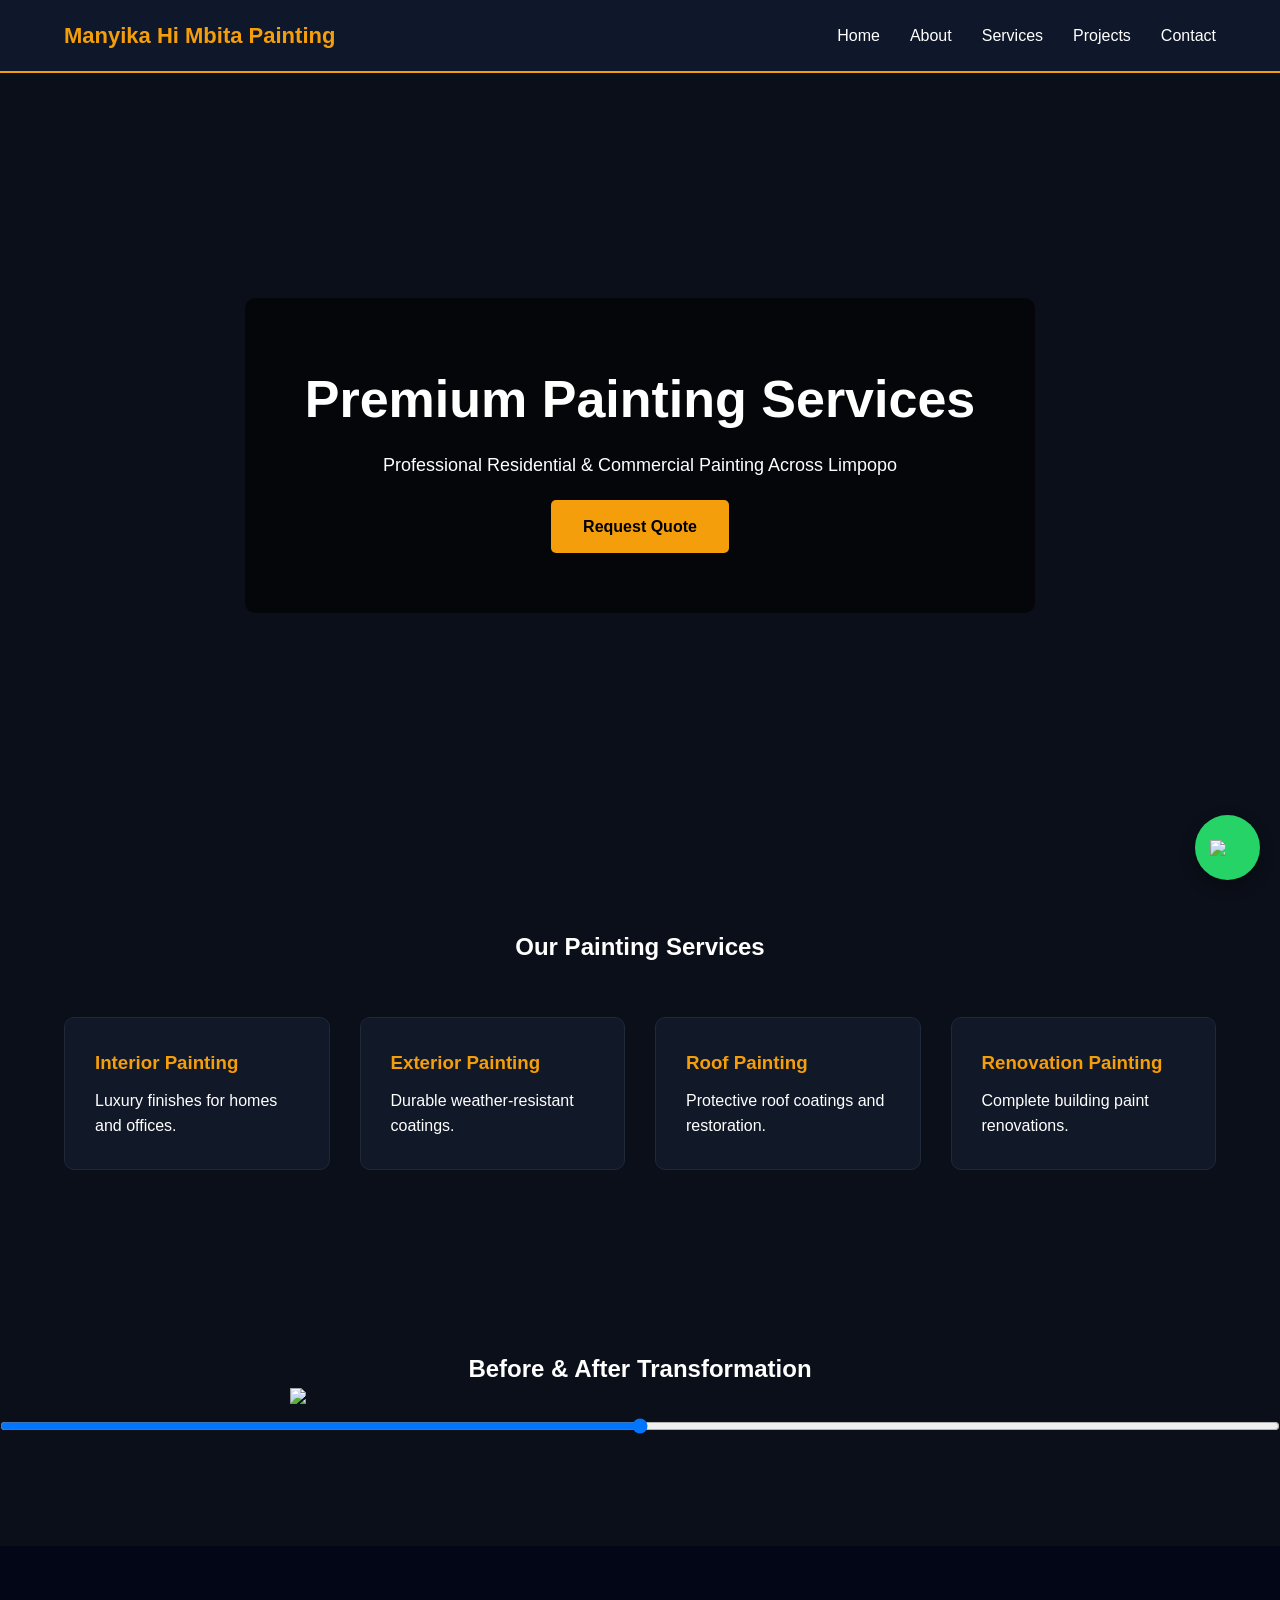
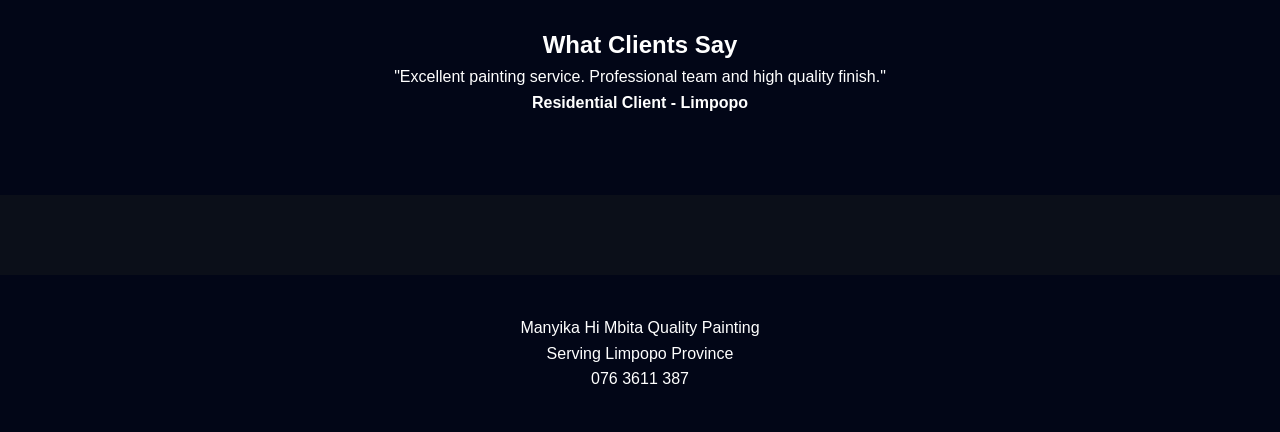
==== index.html @ df57f6c4 "Create index.html" ====
<!DOCTYPE html>
<html>
<head>

<title>Manyika Hi Mbita Quality Painting</title>
<link rel="stylesheet" href="style.css">


</head>

<body>

<header>

<div class="container">

<nav>

<div class="logo">Manyika Hi Mbita Painting</div>

<ul>

<li><a href="index.html">Home</a></li>
<li><a href="about.html">About</a></li>
<li><a href="services.html">Services</a></li>
<li><a href="projects.html">Projects</a></li>
<li><a href="contact.html">Contact</a></li>

</ul>

</nav>

</div>

</header>


<section class="hero">

<div class="hero-overlay">

<h1>Premium Painting Services</h1>

<p>Professional Residential & Commercial Painting Across Limpopo</p>

<a href="contact.html" class="btn">Request Quote</a>

</div>

</section>


<section class="services container">

<h2>Our Painting Services</h2>

<div class="grid">

<div class="card">
<h3>Interior Painting</h3>
<p>Luxury finishes for homes and offices.</p>
</div>

<div class="card">
<h3>Exterior Painting</h3>
<p>Durable weather-resistant coatings.</p>
</div>

<div class="card">
<h3>Roof Painting</h3>
<p>Protective roof coatings and restoration.</p>
</div>

<div class="card">
<h3>Renovation Painting</h3>
<p>Complete building paint renovations.</p>
</div>

</div>

</section>


<section class="before-after">

<h2>Before & After Transformation</h2>

<div class="compare">

<img src="https://images.unsplash.com/photo-1600607688969-a5bfcd646154">

<div class="overlay" id="overlay">

<img src="https://images.unsplash.com/photo-1562259949-e8e7689d7828">

</div>

</div>

<input type="range" min="0" max="100" value="50" id="slider" class="slider" oninput="slide()">

</section>


<section class="testimonials">

<h2>What Clients Say</h2>

<div class="testimonial">

<p>
"Excellent painting service. Professional team and high quality finish."
</p>

<strong>Residential Client - Limpopo</strong>

</div>

</section>


<footer>

<p>Manyika Hi Mbita Quality Painting</p>

<p>Serving Limpopo Province</p>

<p>076 3611 387</p>

</footer>


<div class="lightbox" id="lightbox" onclick="closeLightbox()">
<img id="lightbox-img">
</div>


<a class="whatsapp" href="https://wa.me/27763611387">

<img src="https://cdn-icons-png.flaticon.com/512/733/733585.png">

</a>

<script src="script.js"></script>
</body>
</html>
---- style.css ----
*{
margin:0;
padding:0;
box-sizing:border-box;
font-family:'Poppins',sans-serif;
scroll-behavior:smooth;
}

body{
background:#0b0f19;
color:white;
line-height:1.6;
}

.container{
width:90%;
max-width:1200px;
margin:auto;
}

/* NAVBAR */

header{
background:#0f172a;
position:sticky;
top:0;
z-index:1000;
border-bottom:2px solid #f59e0b;
}

nav{
display:flex;
justify-content:space-between;
align-items:center;
padding:18px 0;
}

.logo{
font-size:22px;
font-weight:700;
color:#f59e0b;
}

nav ul{
display:flex;
gap:30px;
list-style:none;
}

nav a{
text-decoration:none;
color:white;
font-weight:500;
transition:0.3s;
}

nav a:hover{
color:#f59e0b;
}

/* HERO */

.hero{
height:85vh;
background:url("https://images.unsplash.com/photo-1503387762-592deb58ef4e") center/cover;
display:flex;
align-items:center;
justify-content:center;
text-align:center;
}

.hero-overlay{
background:rgba(0,0,0,0.6);
padding:60px;
border-radius:10px;
}

.hero h1{
font-size:52px;
margin-bottom:10px;
}

.hero p{
font-size:18px;
}

.btn{
display:inline-block;
margin-top:20px;
padding:14px 32px;
background:#f59e0b;
color:black;
font-weight:bold;
text-decoration:none;
border-radius:5px;
}

/* SERVICES */

.services{
padding:90px 0;
}

.services h2{
text-align:center;
margin-bottom:50px;
}

.grid{
display:grid;
grid-template-columns:repeat(auto-fit,minmax(250px,1fr));
gap:30px;
}

.card{
background:#111827;
padding:30px;
border-radius:10px;
transition:0.3s;
border:1px solid #1f2937;
}

.card:hover{
transform:translateY(-10px);
}

.card h3{
color:#f59e0b;
margin-bottom:10px;
}

/* BEFORE AFTER */

.before-after{
padding:90px 0;
text-align:center;
}

.compare{
position:relative;
width:100%;
max-width:700px;
margin:auto;
}

.compare img{
width:100%;
display:block;
}

.overlay{
position:absolute;
top:0;
left:0;
width:50%;
overflow:hidden;
}

.slider{
width:100%;
}

/* GALLERY */

.gallery{
padding:90px 0;
}

.gallery img{
width:100%;
border-radius:10px;
cursor:pointer;
transition:0.3s;
}

.gallery img:hover{
transform:scale(1.05);
}

.lightbox{
position:fixed;
top:0;
left:0;
width:100%;
height:100%;
background:rgba(0,0,0,0.9);
display:none;
align-items:center;
justify-content:center;
}

.lightbox img{
max-width:90%;
max-height:90%;
}

/* TESTIMONIALS */

.testimonials{
background:#020617;
padding:80px 0;
text-align:center;
}

.testimonial{
max-width:700px;
margin:auto;
}

/* CONTACT FORM */

form{
display:flex;
flex-direction:column;
gap:15px;
max-width:500px;
margin:auto;
}

input,textarea{
padding:14px;
border-radius:6px;
border:none;
}

button{
padding:14px;
background:#f59e0b;
border:none;
font-weight:bold;
cursor:pointer;
}

/* FOOTER */

footer{
background:#020617;
padding:40px;
text-align:center;
margin-top:80px;
}

/* WHATSAPP */

.whatsapp{
position:fixed;
bottom:20px;
right:20px;
width:65px;
height:65px;
background:#25D366;
border-radius:50%;
display:flex;
align-items:center;
justify-content:center;
box-shadow:0 6px 15px rgba(0,0,0,0.3);
}

.whatsapp img{
width:35px;
}
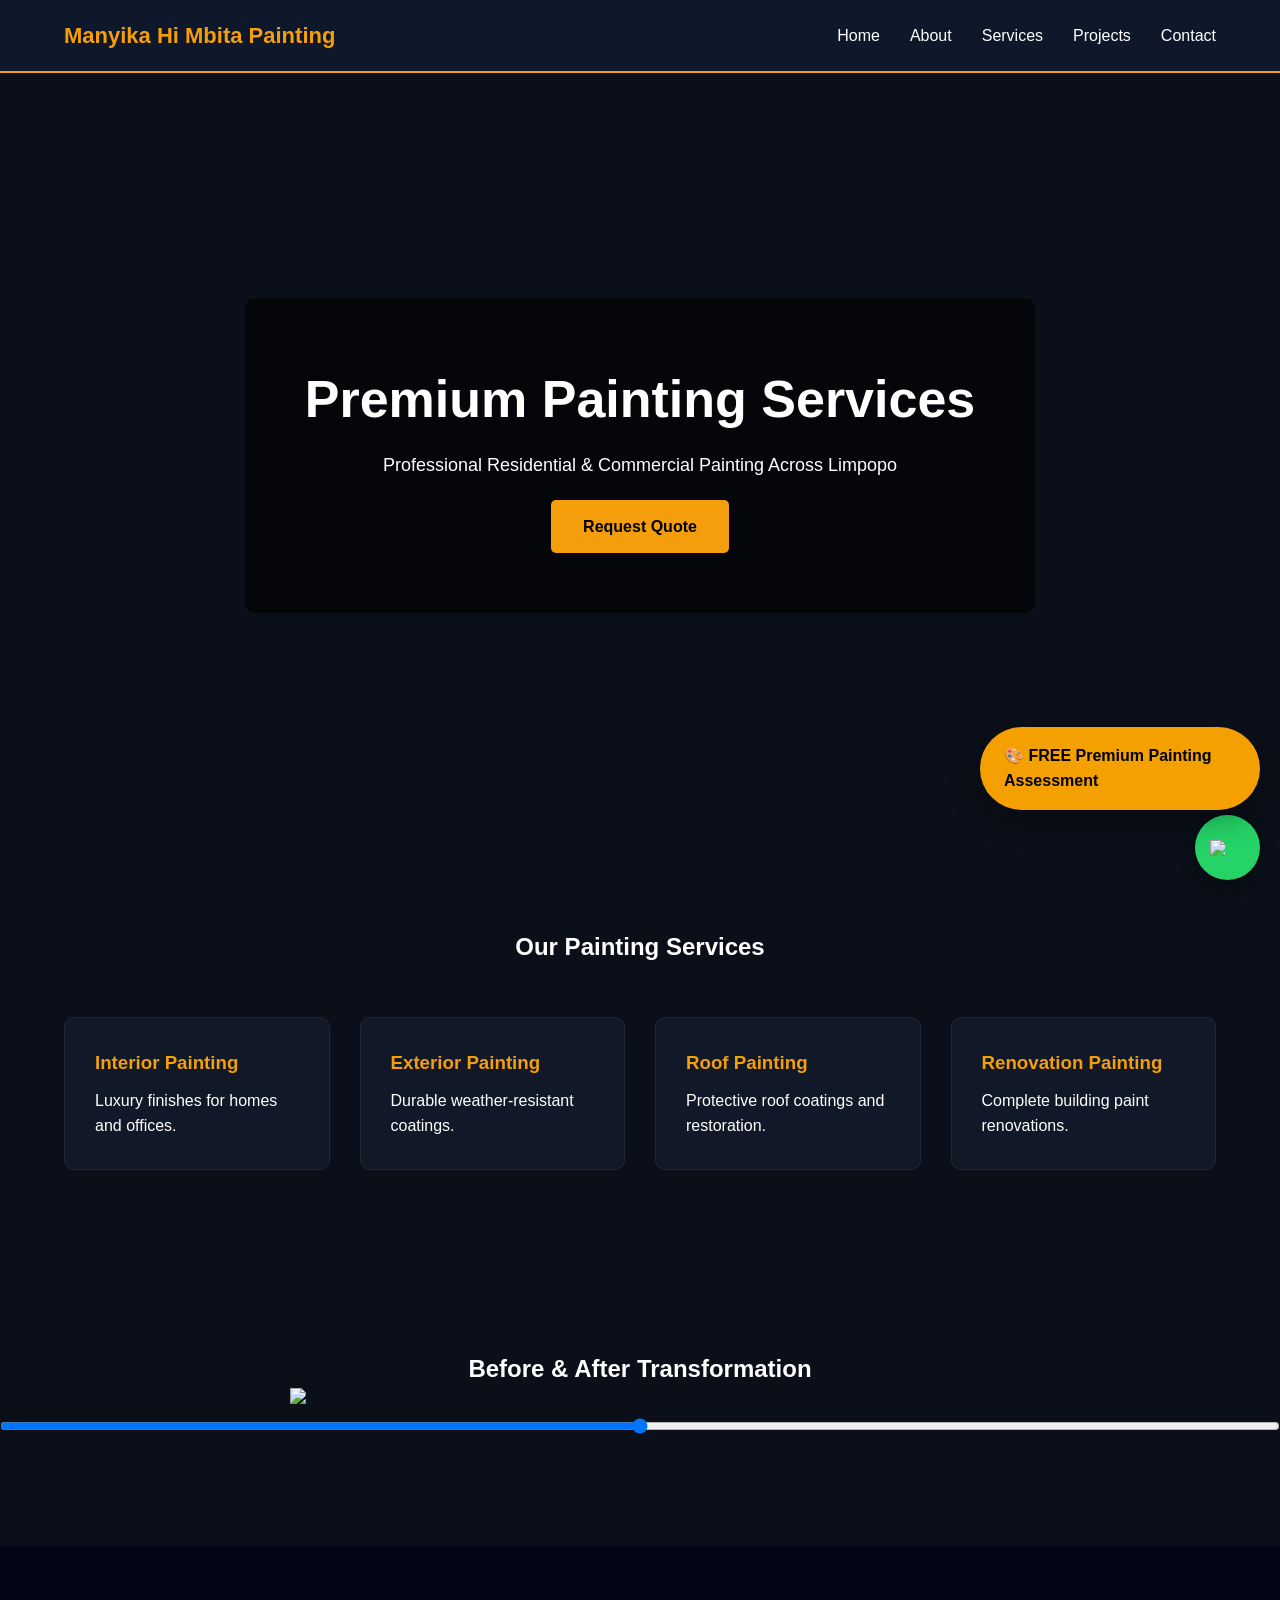
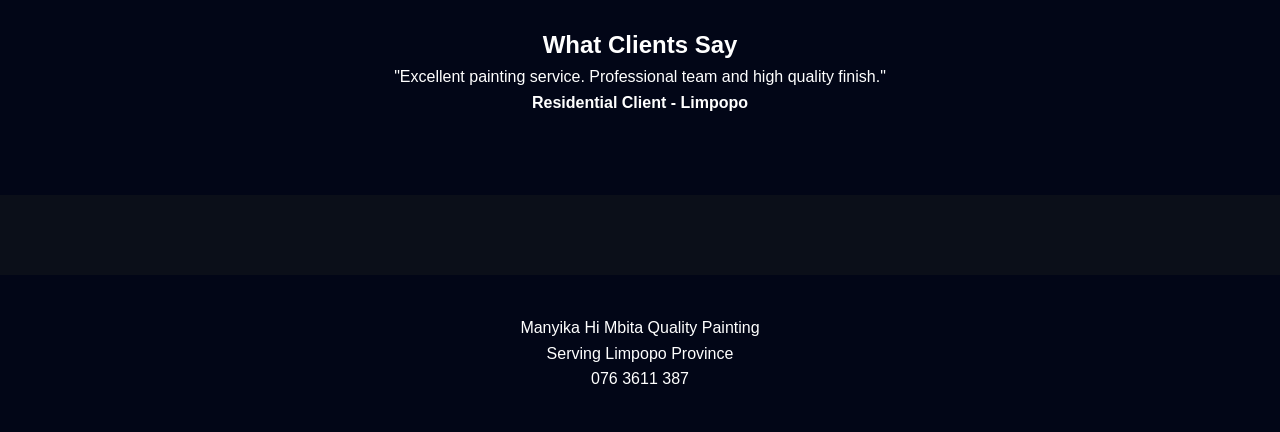
==== commit 8847ffe2: "Update index.html" ====
--- a/index.html
+++ b/index.html
@@ -87,11 +87,11 @@
 
 <div class="compare">
 
-<img src="https://images.unsplash.com/photo-1600607688969-a5bfcd646154">
+<img src="https://images.ctfassets.net/09muo917z9ra/2o9CW99As0YWpU1xRzzeEe/fa3ef20d5367f7f289212ec9ed9c2b13/IMG-20260225-WA0185.jpg">
 
 <div class="overlay" id="overlay">
 
-<img src="https://images.unsplash.com/photo-1562259949-e8e7689d7828">
+<img src="https://images.ctfassets.net/09muo917z9ra/Z3b0Kry6n8TvF8gmqIPzb/e1b2557da9ad68195b6198d965d029f1/IMG-20260225-WA0182.jpg">
 
 </div>
 
@@ -142,5 +142,268 @@
 </a>
 
 <script src="script.js"></script>
+
+<!-- PREMIUM PAINTING LEAD GENERATION CHATBOT -->
+
+<style>
+#paintLeadBot{
+position:fixed;
+bottom:90px;
+right:20px;
+z-index:99999;
+font-family:Arial,sans-serif;
+}
+
+#leadBubble{
+background:#f4a000;
+color:#000;
+padding:16px 24px;
+border-radius:50px;
+font-weight:700;
+cursor:pointer;
+box-shadow:0 10px 30px rgba(0,0,0,.3);
+animation:pulse 2s infinite;
+max-width:280px;
+}
+
+@keyframes pulse{
+0%{transform:scale(1);}
+50%{transform:scale(1.05);}
+100%{transform:scale(1);}
+}
+
+#leadChat{
+display:none;
+width:360px;
+background:#07142d;
+border:2px solid #f4a000;
+border-radius:20px;
+overflow:hidden;
+box-shadow:0 15px 40px rgba(0,0,0,.5);
+}
+
+.leadHeader{
+background:#f4a000;
+padding:15px;
+display:flex;
+justify-content:space-between;
+align-items:center;
+}
+
+.leadHeader h3{
+margin:0;
+font-size:18px;
+color:#000;
+}
+
+#closeLead{
+cursor:pointer;
+font-size:22px;
+font-weight:bold;
+}
+
+.leadBody{
+padding:20px;
+}
+
+.leadBody h2{
+color:#fff;
+font-size:24px;
+margin-bottom:15px;
+line-height:1.3;
+}
+
+.leadBody p{
+color:#ddd;
+font-size:14px;
+line-height:1.6;
+}
+
+.leadBody ul{
+padding-left:20px;
+color:#fff;
+}
+
+.leadBody li{
+margin-bottom:8px;
+}
+
+.botBtn{
+width:100%;
+padding:14px;
+margin-top:10px;
+border:none;
+cursor:pointer;
+font-size:16px;
+font-weight:700;
+border-radius:10px;
+}
+
+.yesBtn{
+background:#f4a000;
+color:#000;
+}
+
+.noBtn{
+background:#1c2d4a;
+color:#fff;
+}
+
+.formArea{
+display:none;
+margin-top:15px;
+}
+
+.formArea input,
+.formArea select{
+width:100%;
+padding:12px;
+margin-bottom:10px;
+border:none;
+border-radius:8px;
+font-size:15px;
+}
+
+.submitBtn{
+background:#f4a000;
+color:#000;
+width:100%;
+padding:14px;
+border:none;
+border-radius:10px;
+font-weight:700;
+cursor:pointer;
+}
+
+@media(max-width:480px){
+
+#leadChat{
+width:95vw;
+}
+
+#paintLeadBot{
+right:10px;
+left:10px;
+}
+
+}
+</style>
+
+<div id="paintLeadBot">
+
+<div id="leadBubble">
+🎨 FREE Premium Painting Assessment
+</div>
+
+<div id="leadChat">
+
+<div class="leadHeader">
+<h3>Painting Consultant</h3>
+<span id="closeLead">✕</span>
+</div>
+
+<div class="leadBody">
+
+<h2>
+Before You Spend Thousands On Painting...
+</h2>
+
+<p>
+Get a FREE Professional Assessment and discover:
+</p>
+
+<ul>
+<li>✔ Estimated Project Cost</li>
+<li>✔ Paint Quantity Needed</li>
+<li>✔ Hidden Surface Problems</li>
+<li>✔ Best Paint Recommendations</li>
+</ul>
+
+<button class="botBtn yesBtn" onclick="showForm()">
+YES, SHOW ME MY FREE ASSESSMENT
+</button>
+
+<button class="botBtn noBtn" onclick="hideBot()">
+I'M JUST BROWSING
+</button>
+
+<div class="formArea" id="formArea">
+
+<input type="text" id="name" placeholder="Your Name">
+
+<input type="text" id="location" placeholder="Project Location">
+
+<select id="service">
+<option>Select Service</option>
+<option>Interior Painting</option>
+<option>Exterior Painting</option>
+<option>Roof Painting</option>
+<option>Commercial Painting</option>
+<option>Waterproofing</option>
+</select>
+
+<select id="size">
+<option>Project Size</option>
+<option>Small</option>
+<option>Medium</option>
+<option>Large</option>
+</select>
+
+<button class="submitBtn" onclick="sendLead()">
+GET MY FREE QUOTE
+</button>
+
+</div>
+
+</div>
+
+</div>
+
+</div>
+
+<script>
+
+setTimeout(function(){
+document.getElementById('leadChat').style.display='block';
+},3000);
+
+document.getElementById('leadBubble').onclick=function(){
+document.getElementById('leadChat').style.display='block';
+};
+
+document.getElementById('closeLead').onclick=function(){
+document.getElementById('leadChat').style.display='none';
+};
+
+function hideBot(){
+document.getElementById('leadChat').style.display='none';
+}
+
+function showForm(){
+document.getElementById('formArea').style.display='block';
+}
+
+function sendLead(){
+
+let name=document.getElementById('name').value;
+let location=document.getElementById('location').value;
+let service=document.getElementById('service').value;
+let size=document.getElementById('size').value;
+
+let message=
+"🎨 NEW PAINTING LEAD%0A%0A"+
+"Name: "+name+"%0A"+
+"Location: "+location+"%0A"+
+"Service: "+service+"%0A"+
+"Project Size: "+size+"%0A%0A"+
+"I would like a FREE painting assessment.";
+
+window.open(
+"https://wa.me/27763611387?text="+message,
+"_blank"
+);
+
+}
+</script>
 </body>
 </html>
--- a/style.css
+++ b/style.css
@@ -62,7 +62,7 @@
 
 .hero{
 height:85vh;
-background:url("https://images.unsplash.com/photo-1503387762-592deb58ef4e") center/cover;
+background:url("https://images.ctfassets.net/09muo917z9ra/4ho1Hi7LoZrGYunsarIZCJ/bb97f8454321732af0ce190aaacde60c/InShot_20260307_093806097.jpg") center/cover;
 display:flex;
 align-items:center;
 justify-content:center;
